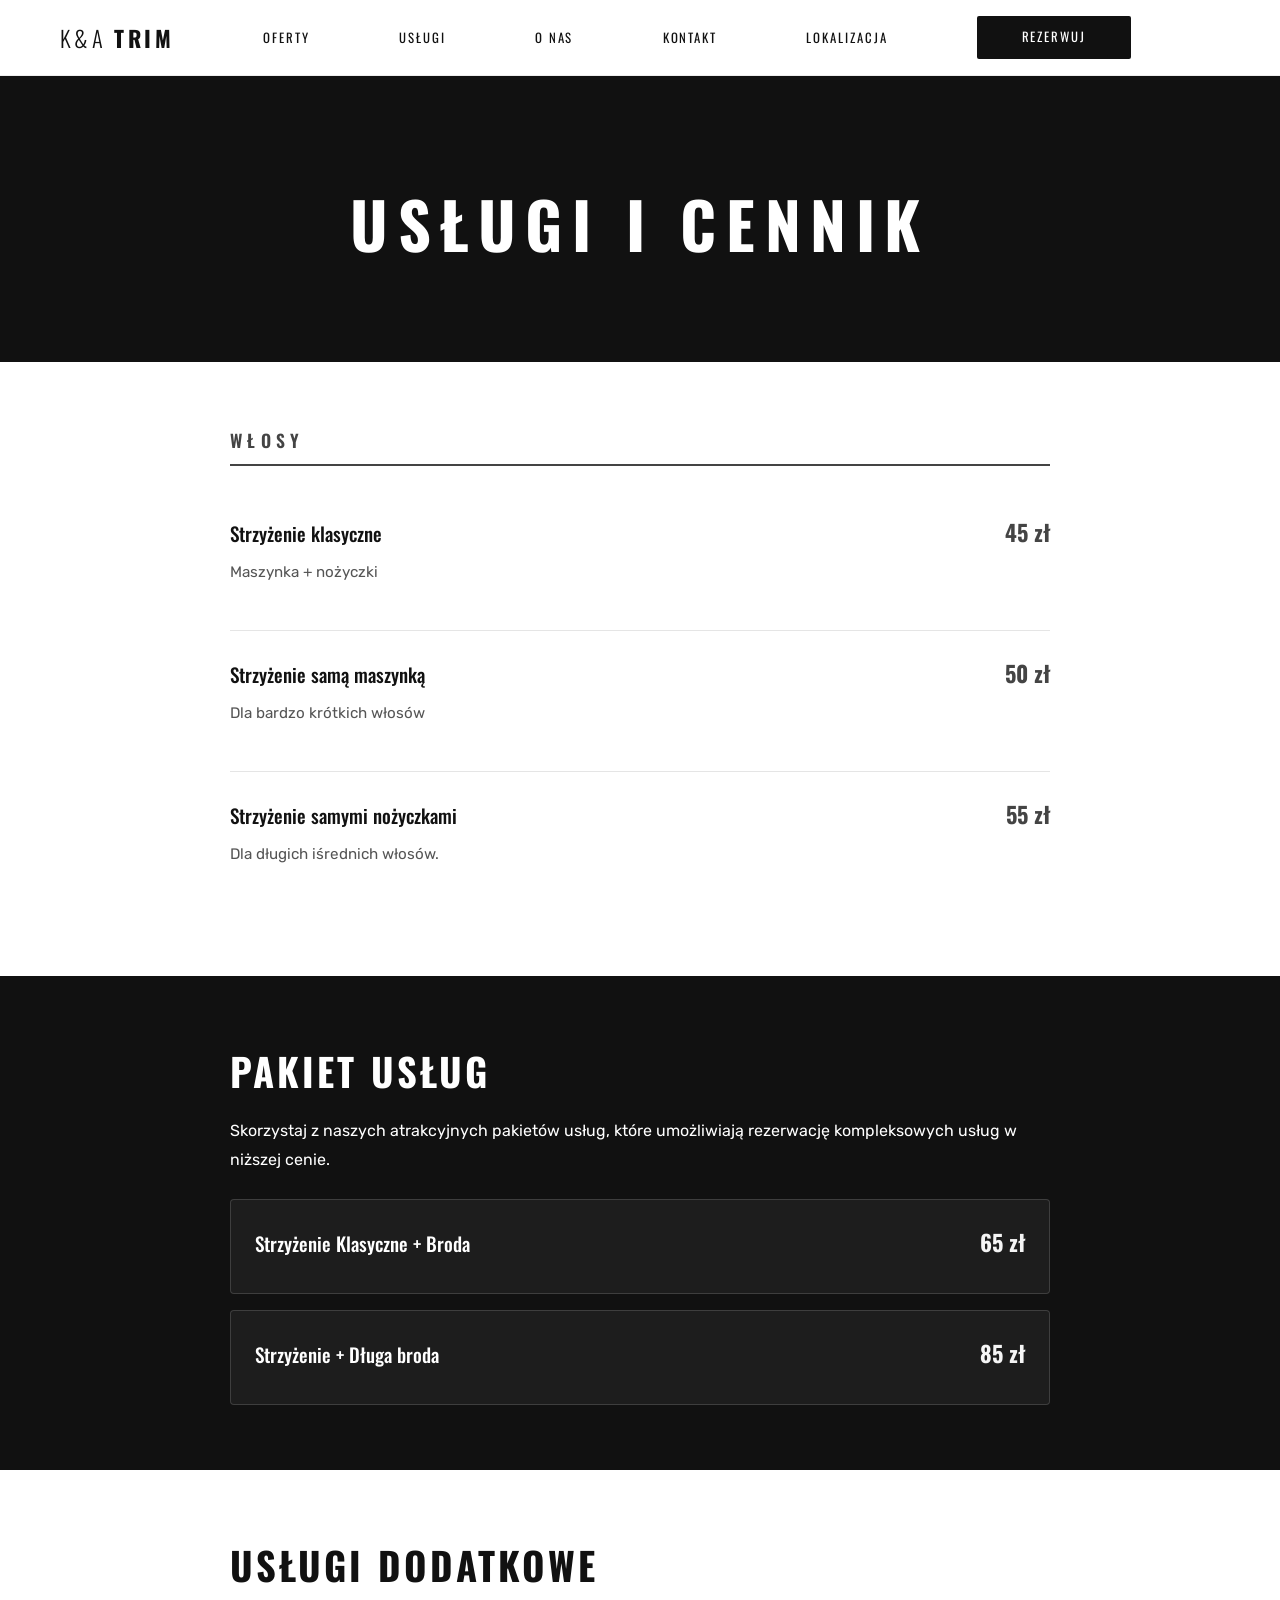
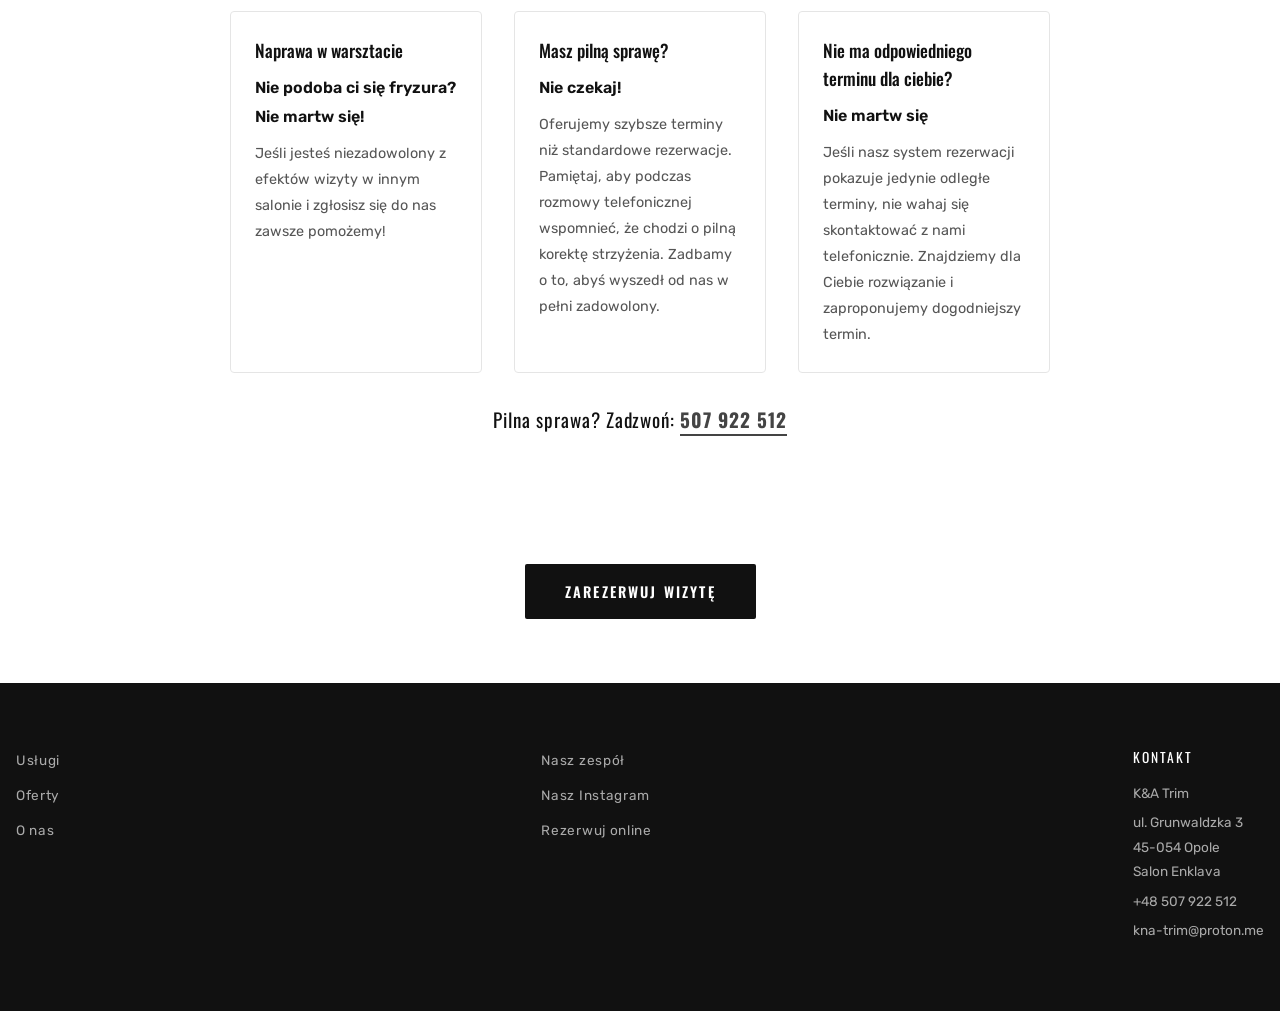
==== cennik.html @ a23229a4 "Add files via upload" ====
<!DOCTYPE html>
<html lang="pl">
<head>
  <meta charset="utf-8"/>
  <title>K&amp;A Trim — Barber Shop Opole</title>
  <meta name="description" content="K&A Trim — salon barberski w Opolu. Profesjonalne strzyżenie męskie, brody, klasyczna golarka. Grunwaldzka 3, Opole."/>
  <meta content="width=device-width, initial-scale=1" name="viewport"/>
  <link rel="stylesheet" href="style1.css"/>
  <link rel="preconnect" href="https://fonts.googleapis.com">
  <link rel="preconnect" href="https://fonts.gstatic.com" crossorigin>
  <link href="https://fonts.googleapis.com/css2?family=Oswald:wght@200;300;400;500;600;700&family=Rubik:ital,wght@0,300;0,400;0,500;0,600;0,700;1,500&display=swap" rel="stylesheet">
</head>
<body>

  <!-- ===== NAWIGACJA ===== -->
  <header id="nav" class="sticky-nav">
    <nav class="w-container">
      <ul role="list" class="nav-grid w-list-unstyled">
        <li class="nav-logo-item">
          <a href="https://knatrim.github.io" class="nav-logo-link">
            <span class="logo-text">K&amp;A <strong>TRIM</strong></span>
          </a>
        </li>
        <li class="about"><a href="#special" class="nav-link">OFERTY</a></li>
        <li class="services"><a href="#services" class="nav-link">USŁUGI</a></li>
        <li class="reviews"><a href="#about" class="nav-link">O NAS</a></li>
        <li class="special-offers"><a href="#contact" class="nav-link">KONTAKT</a></li>
        <li class="location"><a href="#location" class="nav-link">LOKALIZACJA</a></li>
        <li class="book-online"><a href="https://www.instagram.com/kna_trim" class="book-online w-button">REZERWUJ</a></li>
        <li class="hamburger-item">
          <button class="hamburger" aria-label="Menu">
            <span></span><span></span><span></span>
          </button>
        </li>
      </ul>
    </nav>
  </header>

<!-- ===== SEKCJA CENNIK ===== -->
<div class="cennik-page" id="pricing">

  <!-- HERO CENNIKA -->
  <section class="cennik-hero">
    <div class="container cennik-hero__inner">
      <h1 class="cennik-hero__title reveal-up">USŁUGI I CENNIK</h1>
    </div>
  </section>

  <!-- WŁOSY + BRODA -->
  <section class="cennik-section">
    <div class="container cennik-container">

      <!-- Grupa: Włosy -->
      <div class="cennik-group reveal-up">
        <h2 class="cennik-category">WŁOSY</h2>
        <ul class="cennik-list">
          <li class="cennik-item">
            <div class="cennik-item-head">
              <h3 class="cennik-name">Strzyżenie klasyczne</h3>
              <span class="cennik-price">45 zł</span>
            </div>
            <p class="cennik-desc">Maszynka + nożyczki</p>
          </li>
          <li class="cennik-item">
            <div class="cennik-item-head">
              <h3 class="cennik-name">Strzyżenie samą maszynką</h3>
              <span class="cennik-price">50 zł</span>
            </div>
            <p class="cennik-desc">Dla bardzo krótkich włosów</p>
          </li>
          <li class="cennik-item">
            <div class="cennik-item-head">
              <h3 class="cennik-name">Strzyżenie samymi nożyczkami</h3>
              <span class="cennik-price">55 zł</span>
            </div>
            <p class="cennik-desc">Dla długich iśrednich włosów.</p>
          </li>
        </ul>
    </div>
    </div>
  </section>

  <!-- PAKIETY -->
  <section class="cennik-section cennik-section--dark">
    <div class="container cennik-container">
      <h2 class="cennik-h2 reveal-up">PAKIET USŁUG</h2>
      <p class="cennik-lead reveal-up delay-1">Skorzystaj z naszych atrakcyjnych pakietów usług, które umożliwiają rezerwację kompleksowych usług w niższej cenie.</p>
      <ul class="cennik-list cennik-list--packages">
        <li class="cennik-item cennik-item--package reveal-up delay-2">
          <div class="cennik-item-head">
            <h3 class="cennik-name">Strzyżenie Klasyczne + Broda</h3>
            <span class="cennik-price1">65 zł</span>
          </div>
        </li>
        <li class="cennik-item cennik-item--package reveal-up delay-3">
          <div class="cennik-item-head">
            <h3 class="cennik-name">Strzyżenie + Długa broda</h3>
            <span class="cennik-price1">85 zł</span>
          </div>
        </li>
      </ul>
    </div>
  </section>

  <!-- USŁUGI DODATKOWE -->
  <section class="cennik-section cennik-section--alt">
    <div class="container cennik-container">
      <h2 class="cennik-h2 reveal-up">USŁUGI DODATKOWE</h2>
      <div class="cennik-extra-grid">
        <article class="cennik-extra reveal-up">
          <h3 class="cennik-name">Naprawa w warsztacie</h3>
          <p class="cennik-lead">Nie podoba ci się fryzura? Nie martw się!</p>
          <p class="cennik-desc">Jeśli jesteś niezadowolony z efektów wizyty w innym salonie i zgłosisz się do nas zawsze pomożemy!</p>
        </article>
        <article class="cennik-extra reveal-up delay-1">
          <h3 class="cennik-name">Masz pilną sprawę?</h3>
          <p class="cennik-lead">Nie czekaj!</p>
          <p class="cennik-desc">Oferujemy szybsze terminy niż standardowe rezerwacje. Pamiętaj, aby podczas rozmowy telefonicznej wspomnieć, że chodzi o pilną korektę strzyżenia. Zadbamy o to, abyś wyszedł od nas w pełni zadowolony.</p>
        </article>
        <article class="cennik-extra reveal-up delay-2">
          <h3 class="cennik-name">Nie ma odpowiedniego terminu dla ciebie?</h3>
          <p class="cennik-lead">Nie martw się</p>
          <p class="cennik-desc">Jeśli nasz system rezerwacji pokazuje jedynie odległe terminy, nie wahaj się skontaktować z nami telefonicznie. Znajdziemy dla Ciebie rozwiązanie i zaproponujemy dogodniejszy termin.</p>
        </article>
      </div>
      <p class="cennik-phone reveal-up delay-3">Pilna sprawa? Zadzwoń: <a href="tel:+48507922512">507 922 512</a></p>
    </div>
  </section>

  <!-- USŁUGI PREMIUM -->
  <section class="cennik-section">
    <div class="container cennik-container">
      <a href="https://www.instagram.com/kna_trim" class="btn-primary cennik-cta reveal-up delay-4">ZAREZERWUJ WIZYTĘ</a>
    </div>
  </section>

</div>

  <!-- stopka  -->
  <footer id="footer" class="footer">
         <div class="footer-flex-container">
        <div><ul role="list" class="w-list-unstyled">
          <li><a href="#services" class="footer-link">Usługi</a></li>
          <li><a href="#special" class="footer-link">Oferty</a></li>
          <li><a href="#about" class="footer-link">O nas</a></li>
        </ul></div>
        <div><ul role="list" class="w-list-unstyled">
          <li><a href="#barbers" class="footer-link">Nasz zespół</a></li>
          <li><a href="https://www.instagram.com/kna_trim" class="footer-link">Nasz Instagram</a></li>
          <li><a href="#book" class="footer-link">Rezerwuj online</a></li>
        </ul></div>

        <!-- dane kontaktowe -->
        <div class="footer-contact" id="contact">
          <p class="footer-contact-title">Kontakt</p>
          <p class="footer-contact-line">K&amp;A Trim</p>
          <p class="footer-contact-line">ul. Grunwaldzka 3<br/>45-054 Opole<br/>Salon Enklava</p>
          <p class="footer-contact-line"><a href="tel:+48123456789">+48 507 922 512</a></p>
          <p class="footer-contact-line"><a href="mailto:kna-trim@proton.me">kna-trim@proton.me</a></p>
        </div>
      </div>
  </footer>

  <script src="script.js"></script>
</body>
</html>
---- style1.css ----
.cennik-page { background: #fff; color: #111; }

/* HERO */
.cennik-hero {
  padding: 6rem 1rem 4rem;
  background: var(--dark);
  color: #fff;
  text-align: center;
}
.cennik-hero__inner { max-width: 800px; margin: 0 auto; }
.cennik-hero__title {
  font-family: 'Oswald', sans-serif;
  font-size: clamp(2.4rem, 5vw, 4rem);
  font-weight: 700;
  letter-spacing: 0.15em;
  margin-bottom: 1.5rem;
}
.cennik-hero__lead {
  font-size: 1.05rem;
  color: #ccc;
  line-height: 1.8;
  max-width: 640px;
  margin: 0 auto;
}

/* SEKCJE */
.cennik-section { padding: 4rem 1rem; }
.cennik-section--dark { background: var(--dark); color: #fff; }
.cennik-section--dark .cennik-h2,
.cennik-section--dark .cennik-name,
.cennik-section--dark .cennik-lead { color: #fff; }
.cennik-section--alt { background: var(--bg-light); }

.cennik-container { max-width: 820px; margin: 0 auto; }

.cennik-group { margin-bottom: 3.5rem; }
.cennik-group:last-child { margin-bottom: 0; }

.cennik-category {
  font-family: 'Oswald', sans-serif;
  font-size: 1.1rem;
  font-weight: 600;
  letter-spacing: 0.3em;
  text-transform: uppercase;
  color: var(--accent);
  margin-bottom: 1.5rem;
  padding-bottom: 0.6rem;
  border-bottom: 2px solid var(--accent);
}
.cennik-h2 {
  font-family: 'Oswald', sans-serif;
  font-size: clamp(1.8rem, 3vw, 2.6rem);
  font-weight: 700;
  letter-spacing: 0.08em;
  margin-bottom: 1rem;
}
.cennik-lead {
  font-size: 1rem;
  color: #444;
  line-height: 1.8;
  margin-bottom: 1.5rem;
}
.cennik-desc {
  font-size: 0.95rem;
  color: #555;
  line-height: 1.8;
  margin-bottom: 1.2rem;
}
.cennik-note {
  font-size: 0.85rem;
  color: #777;
  line-height: 1.7;
  font-style: italic;
  margin-top: 1rem;
  padding-left: 1rem;
  border-left: 3px solid var(--accent);
}

/* LISTA CEN */
.cennik-list { list-style: none; padding: 0; margin: 0; }
.cennik-item {
  padding: 1.5rem 0;
  border-bottom: 1px solid #e5e5e5;
}
.cennik-item:last-child { border-bottom: none; }
.cennik-section--dark .cennik-item { border-bottom-color: #333; }
.cennik-item-head {
  display: flex;
  justify-content: space-between;
  align-items: baseline;
  gap: 1rem;
  margin-bottom: 0.6rem;
}
.cennik-name {
  font-family: 'Oswald', sans-serif;
  font-size: 1.2rem;
  font-weight: 500;
  color: var(--dark);
  margin: 0;
}
.cennik-price {
  font-family: 'Oswald', sans-serif;
  font-size: 1.4rem;
  font-weight: 700;
  color: var(--accent);
  white-space: nowrap;
}

.cennik-price1 {
  font-family: 'Oswald', sans-serif;
  font-size: 1.4rem;
  font-weight: 700;
  color: var(--light-bg);
  white-space: nowrap;
}

/* PAKIETY */
.cennik-list--packages .cennik-item {
  background: rgba(255,255,255,0.05);
  border: 1px solid rgba(255,255,255,0.15);
  border-radius: 4px;
  padding: 1.5rem;
  margin-bottom: 1rem;
}
.cennik-list--packages .cennik-item:last-child { margin-bottom: 0; }

/* USŁUGI DODATKOWE */
.cennik-extra-grid {
  display: grid;
  grid-template-columns: repeat(3, 1fr);
  gap: 2rem;
  margin-bottom: 2rem;
}
.cennik-extra {
  background: #fff;
  padding: 1.5rem;
  border-radius: 4px;
  border: 1px solid #e5e5e5;
}
.cennik-extra .cennik-name { font-size: 1.1rem; margin-bottom: 0.6rem; }
.cennik-extra .cennik-lead { font-weight: 600; color: var(--dark); margin-bottom: 0.6rem; }
.cennik-extra .cennik-desc { font-size: 0.9rem; margin-bottom: 0; }

.cennik-phone {
  text-align: center;
  font-family: 'Oswald', sans-serif;
  font-size: 1.2rem;
  letter-spacing: 0.05em;
  margin-top: 2rem;
}
.cennik-phone a {
  color: var(--accent);
  font-weight: 700;
  border-bottom: 2px solid var(--accent);
}

/* PRZYCISK GŁÓWNY */
.btn-primary {
  display: inline-block;
  padding: 1rem 2.5rem;
  background: var(--dark);
  color: #fff;
  font-family: 'Oswald', sans-serif;
  font-size: 0.9rem;
  font-weight: 600;
  letter-spacing: 0.15em;
  text-transform: uppercase;
  border-radius: 2px;
  transition: background 0.3s, transform 0.3s;
}
.btn-primary:hover {
  background: var(--accent);
  color: #fff;
  transform: translateY(-2px);
}

/* RESPONSIVE */
@media (max-width: 900px) {
  .cennik-extra-grid { grid-template-columns: 1fr; }
}
@media (max-width: 600px) {
  .cennik-item-head { flex-direction: column; align-items: flex-start; gap: 0.3rem; }
  .cennik-price { font-size: 1.2rem; }
  .cennik-hero { padding: 4rem 1rem 3rem; }
}


/* ===== RESET & BAZA ===== */
* { margin: 0; padding: 0; box-sizing: border-box; }
html { scroll-behavior: smooth; }
body {
  font-family: 'Rubik', sans-serif;
  color: #111;
  background: #fff;
  line-height: 1.6;
  overflow-x: hidden;
}
img { max-width: 100%; display: block; }
a { color: inherit; text-decoration: none; }
ul { list-style: none; }
.w-list-unstyled { list-style: none; padding-left: 0; }
.w-container { max-width: 1200px; margin: 0 auto; padding: 0 20px; width: 100%; }

/* ===== ZMIENNE ===== */
:root {
  --accent: rgb(68, 68, 68);        /* fiolet */
  --accent-dark: #381969;   /* ciemniejszy fiolet (hover) */
  --dark: #111;
  --gray: #888;
  --light-bg: #f5f5f5;
}

/* ===== LOGO ===== */
.logo-text {
  font-family: 'Oswald', sans-serif;
  font-size: 1.4rem;
  letter-spacing: 0.15em;
  font-weight: 300;
  color: var(--dark);
}
.logo-text strong { font-weight: 700; }

/* ===== ANIMACJE SCROLL-REVEAL ===== */
.reveal-fade, .reveal-up, .reveal-left,
.reveal-right, .reveal-scale, .reveal-zoom {
  opacity: 0;
  transition: opacity 0.9s cubic-bezier(0.22, 1, 0.36, 1),
              transform 0.9s cubic-bezier(0.22, 1, 0.36, 1);
  will-change: opacity, transform;
}
.reveal-up    { transform: translateY(50px); }
.reveal-left  { transform: translateX(-60px); }
.reveal-right { transform: translateX(60px); }
.reveal-scale { transform: scale(0.85); }
.reveal-zoom  { transform: scale(0.92); }

.reveal-fade.in, .reveal-up.in, .reveal-left.in,
.reveal-right.in, .reveal-scale.in, .reveal-zoom.in {
  opacity: 1;
  transform: none;
}
.delay-1 { transition-delay: 0.15s; }
.delay-2 { transition-delay: 0.3s; }
.delay-3 { transition-delay: 0.45s; }
.delay-4 { transition-delay: 0.6s; }

/* ===== NAWIGACJA ===== */
.sticky-nav {
  position: sticky;
  top: 0;
  z-index: 1000;
  background: rgba(255,255,255,0.95);
  backdrop-filter: blur(10px);
  border-bottom: 1px solid #eee;
  transition: box-shadow 0.3s;
}
.sticky-nav.scrolled { box-shadow: 0 4px 20px rgba(0,0,0,0.06); }
.nav-grid {
  display: flex;
  align-items: center;
  justify-content: space-between;
  gap: 1.5rem;
  padding: 1rem 0;
  flex-wrap: wrap;
}
.nav-link {
  font-family: 'Oswald', sans-serif;
  font-size: 0.8rem;
  letter-spacing: 0.15em;
  text-transform: uppercase;
  color: var(--dark);
  position: relative;
}
.nav-link::after {
  content: "";
  position: absolute;
  bottom: -6px;
  left: 0;
  width: 0;
  height: 1px;
  background: var(--dark);
  transition: width 0.3s;
}
.nav-link:hover::after { width: 100%; }
.book-online {
  font-family: 'Oswald', sans-serif;
  font-size: 0.8rem;
  letter-spacing: 0.15em;
  text-transform: uppercase;
  padding: 0.7rem 1.4rem;
  background: var(--dark);
  color: #fff;
  border-radius: 2px;
  transition: background 0.2s, transform 0.2s;
}
.book-online:hover { background: #444; transform: translateY(-2px); }
.hamburger {
  display: none;
  flex-direction: column;
  gap: 5px;
  background: none;
  border: none;
  cursor: pointer;
}
.hamburger span {
  width: 26px;
  height: 2px;
  background: var(--dark);
  transition: 0.3s;
}

/* ===== STOPKA ===== */
.footer {
  background: var(--dark);
  color: #ccc;
  padding: 4rem 1rem 2rem;
}
.footer-flex-container {
  display: flex;
  flex-wrap: wrap;
  justify-content: space-between;
  align-items: flex-start;
  gap: 2rem;
  margin-bottom: 2rem;
}
.footer-link {
  font-size: 0.85rem;
  color: #aaa;
  letter-spacing: 0.05em;
  transition: color 0.2s;
}
.footer-link:hover { color: #fff; }
.footer .w-list-unstyled li { margin-bottom: 0.6rem; }
.footer-bottom {
  display: flex;
  flex-wrap: wrap;
  justify-content: space-between;
  gap: 0.5rem;
  border-top: 1px solid #222;
  padding-top: 1.5rem;
  font-size: 0.8rem;
  color: #777;
}

/* ===== STOPKA — DANE KONTAKTOWE ===== */
.footer-contact {
  max-width: 240px;
}
.footer-contact-title {
  font-family: 'Oswald', sans-serif;
  font-size: 0.85rem;
  letter-spacing: 0.15em;
  text-transform: uppercase;
  color: #fff;
  margin-bottom: 0.8rem;
}
.footer-contact-line {
  font-size: 0.85rem;
  line-height: 1.8;
  color: #aaa;
  margin-bottom: 0.3rem;
}
.footer-contact-line a {
  color: #aaa;
  transition: color 0.2s;
}
.footer-contact-line a:hover {
  color: var(--accent);
}

/* ===== RESPONSIVE ===== */
@media (max-width: 900px) {
  .section { grid-template-columns: 1fr; }
  .div-block-5 { min-height: 300px; }
  .grid { grid-template-columns: 1fr; }
  .section-7 .grid-2 { grid-template-columns: 1fr; gap: 2rem; }
  .grid-4 { grid-template-columns: repeat(3, 1fr); }
  .nav-grid { gap: 1rem; }
  .nav-link { font-size: 0.7rem; }
  .div-block-9 { min-height: 380px; }
}

@media (max-width: 700px) {
  /* ukryj linki poza logo, book-online i hamburgerem */
  .nav-grid li:not(.nav-logo-item):not(.book-online):not(.hamburger-item) {
    display: none;
  }

  /* hamburger widoczny */
  .hamburger-item { display: block; }
  .hamburger { display: flex; }

  /* menu otwarte — pełny ekran */
  .nav-grid.nav-open {
    position: fixed;
    top: 0; left: 0; right: 0; bottom: 0;
    width: 100vw;
    height: 100vh;
    background: #fff;
    flex-direction: column;
    flex-wrap: nowrap;
    justify-content: center;
    align-items: center;
    gap: 1.5rem;
    padding: 2rem;
    margin: 0;
    z-index: 1100;
    overflow-y: auto;
  }

  /* w otwartym menu pokaż wszystkie li */
  .nav-grid.nav-open li {
    display: block !important;
    width: 100%;
    text-align: center;
  }

  .nav-grid.nav-open .nav-link {
    font-size: 1.2rem;
    padding: 0.5rem 0;
    display: inline-block;
  }

  .nav-grid.nav-open .book-online {
    display: inline-block;
  }

  /* hamburger w prawym górnym rogu otwartego menu */
  .nav-grid.nav-open .hamburger-item {
    position: absolute;
    top: 1.2rem;
    right: 1.2rem;
    width: auto;
    z-index: 1200;
  }

  /* animacja hamburger → X */
  .nav-grid.nav-open .hamburger span:nth-child(1) {
    transform: translateY(7px) rotate(45deg);
  }
  .nav-grid.nav-open .hamburger span:nth-child(2) {
    opacity: 0;
  }
  .nav-grid.nav-open .hamburger span:nth-child(3) {
    transform: translateY(-7px) rotate(-45deg);
  }

  .grid-4 { grid-template-columns: repeat(2, 1fr); }
}


.btn-primary {
  display: block;         /* zamiast inline-block */
  width: fit-content;     /* dopasuj szerokość do tekstu */
  margin: 0 auto;         /* wyśrodkuj */
  padding: 1rem 2.5rem;
  background: var(--dark);
  color: #fff;
  font-family: 'Oswald', sans-serif;
  font-size: 0.9rem;
  font-weight: 600;
  letter-spacing: 0.15em;
  text-transform: uppercase;
  border-radius: 2px;
  transition: background 0.3s, transform 0.3s;
}
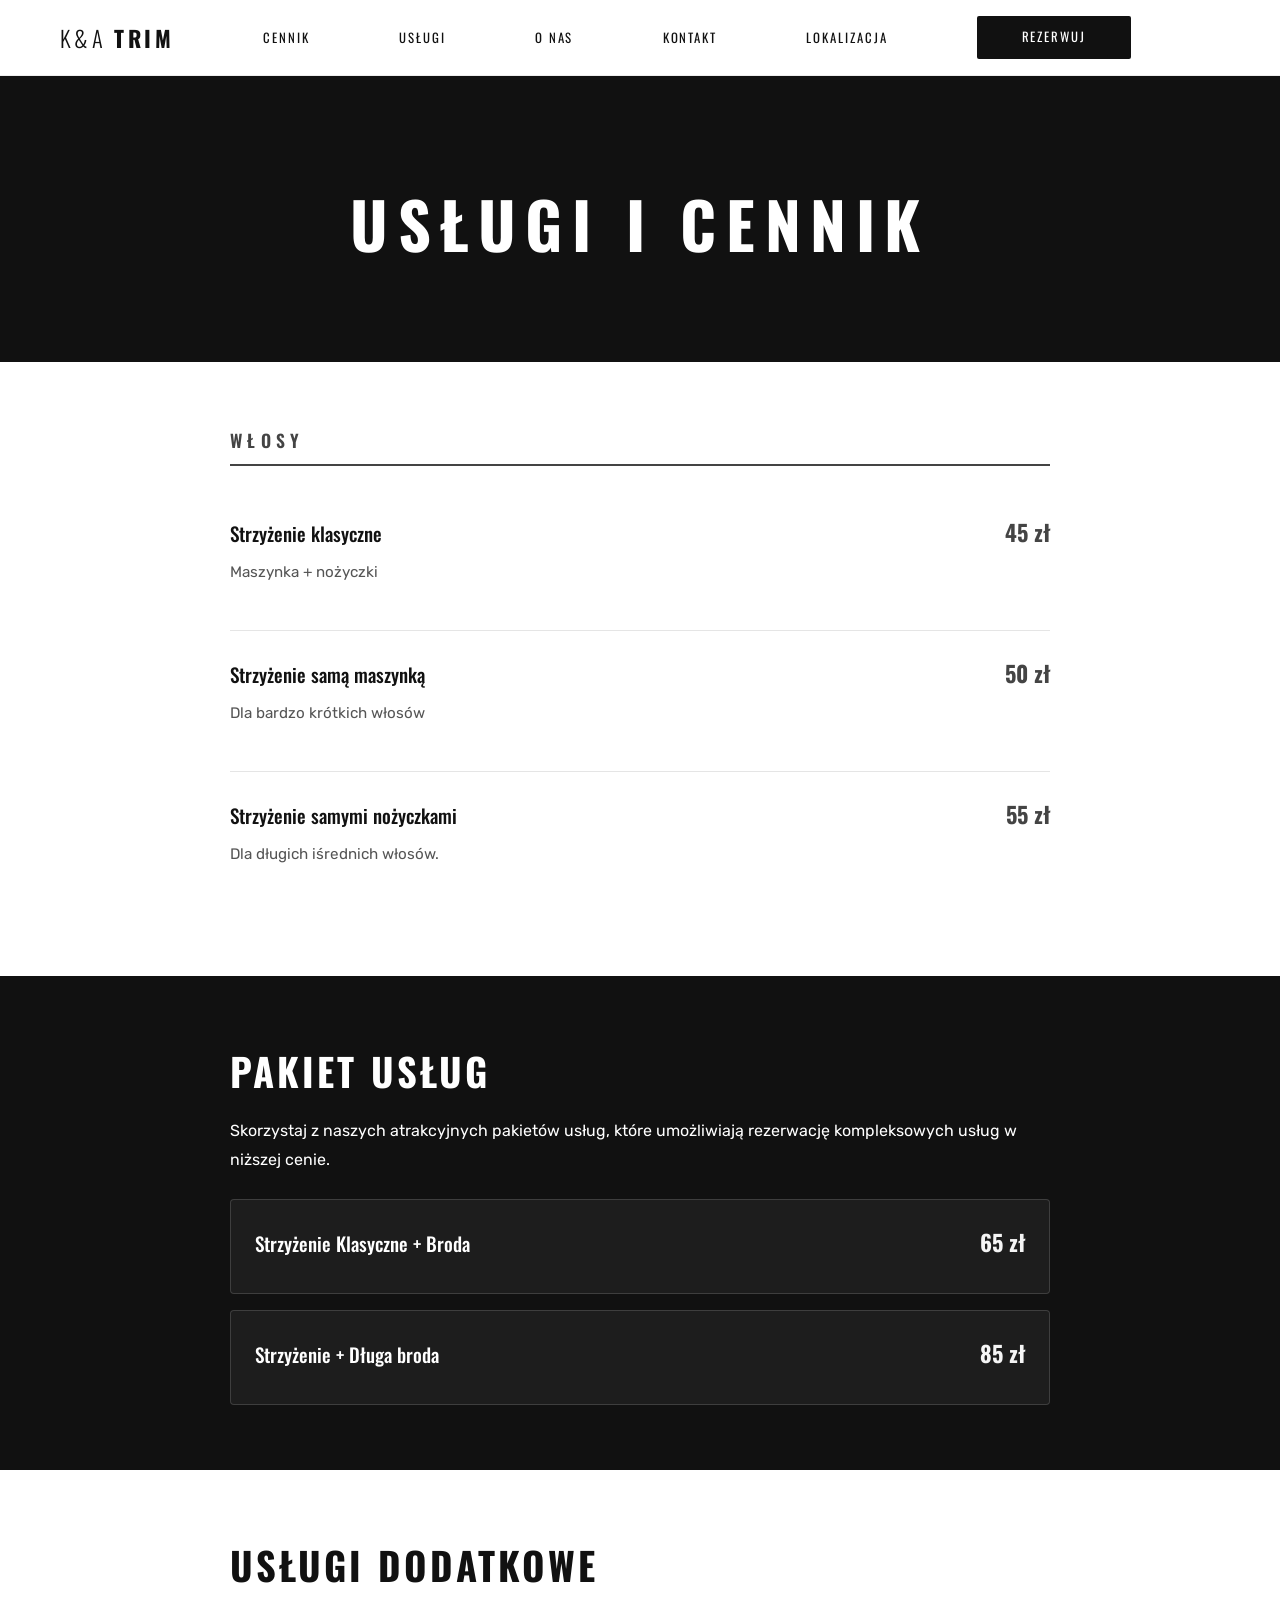
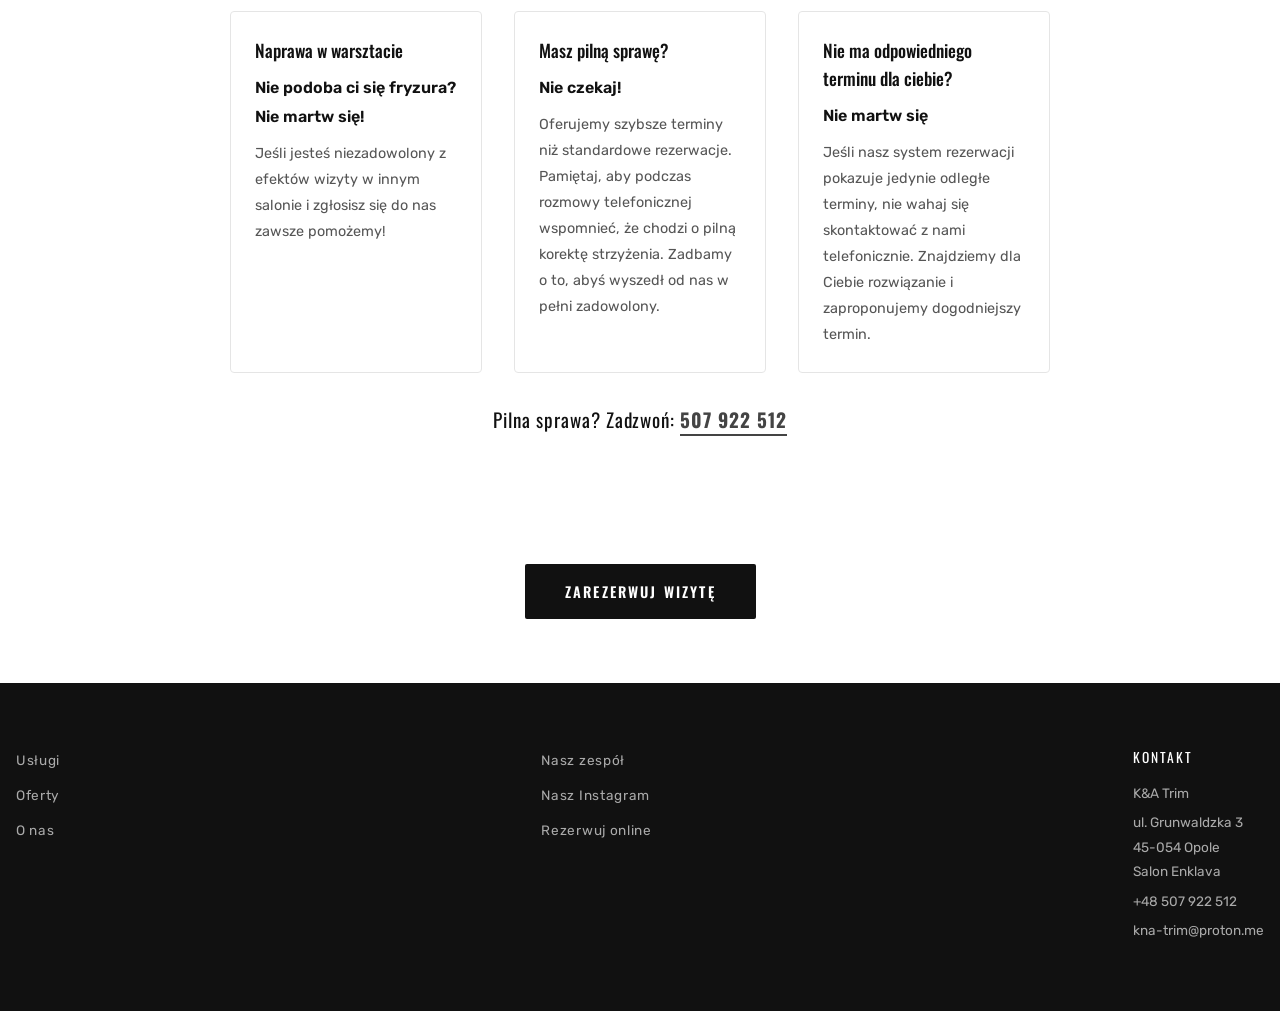
==== commit a6e3e4e1: "Add files via upload" ====
--- a/cennik.html
+++ b/cennik.html
@@ -21,11 +21,11 @@
             <span class="logo-text">K&amp;A <strong>TRIM</strong></span>
           </a>
         </li>
-        <li class="about"><a href="#special" class="nav-link">OFERTY</a></li>
-        <li class="services"><a href="#services" class="nav-link">USŁUGI</a></li>
-        <li class="reviews"><a href="#about" class="nav-link">O NAS</a></li>
-        <li class="special-offers"><a href="#contact" class="nav-link">KONTAKT</a></li>
-        <li class="location"><a href="#location" class="nav-link">LOKALIZACJA</a></li>
+        <li class="about"><a href="cennik.html" class="nav-link">CENNIK</a></li>
+        <li class="services"><a href="index.html#services" class="nav-link">USŁUGI</a></li>
+        <li class="reviews"><a href="index.html#about" class="nav-link">O NAS</a></li>
+        <li class="special-offers"><a href="index.html#contact" class="nav-link">KONTAKT</a></li>
+        <li class="location"><a href="index.html#location" class="nav-link">LOKALIZACJA</a></li>
         <li class="book-online"><a href="https://www.instagram.com/kna_trim" class="book-online w-button">REZERWUJ</a></li>
         <li class="hamburger-item">
           <button class="hamburger" aria-label="Menu">
